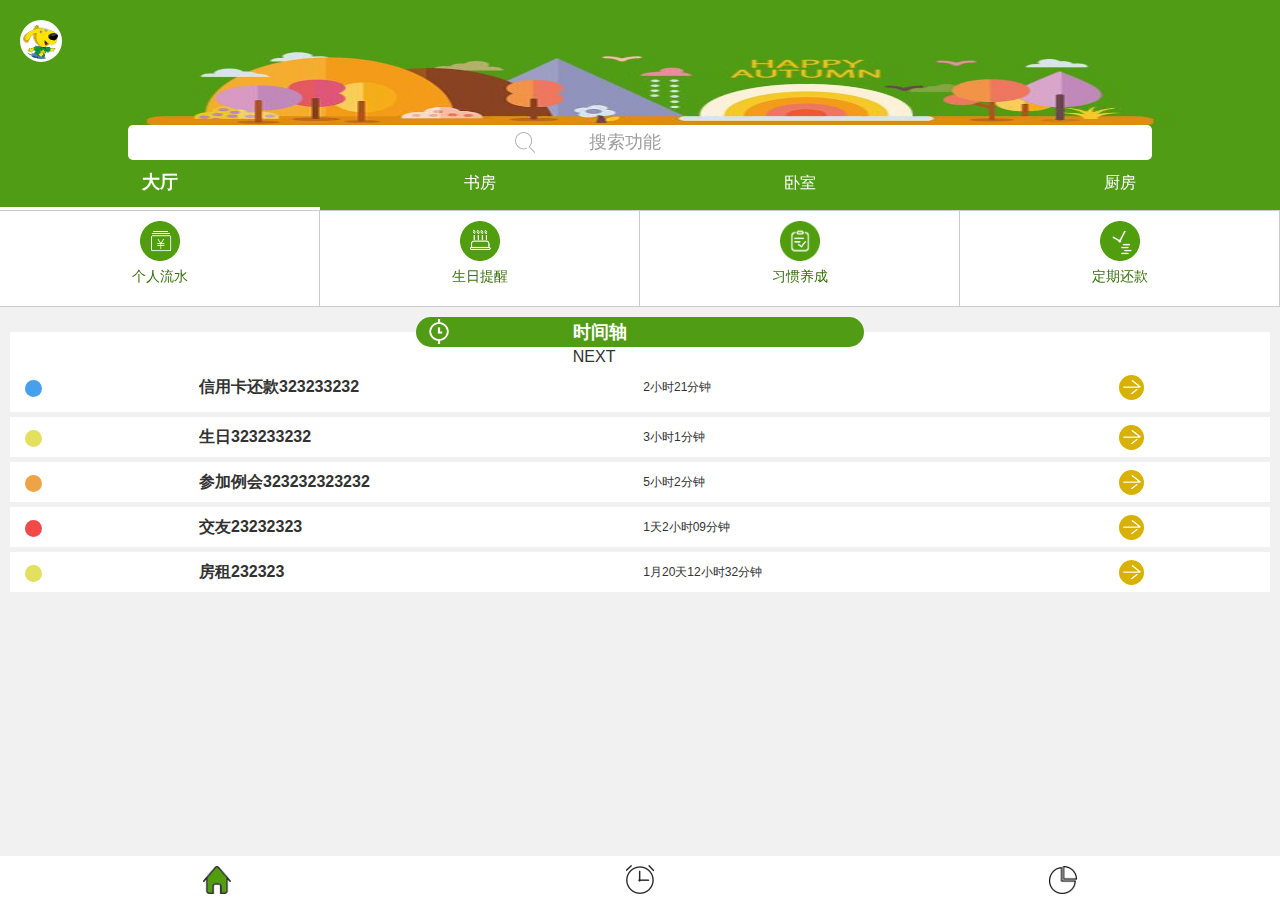
==== index.html @ eaf15e94 "时间：2017年3月15日18:37:42 内容：更多弹出选项；" ====
<!doctype html>
<html ng-app="app">
<head>
    <meta charset="UTF-8">
    <meta name="viewport"
          content="initial-scale=1,maximum-scale=1,user-scalable=no,width=device-width,height=device-height">
    <title>mobileProject</title>
</head>
<!--插件-->
<script src="library/jquery-1.9.1.min.js" charset="utf-8"></script>
<script src="library/ionic.bundle.js" charset="utf-8"></script>
<!--<script src="library/bar&2vCode.js" charset="utf-8"></script>-->
<!--<script src="library/angular/angular.js" charset="utf-8"></script>-->
<link rel="stylesheet" href="library/css/ionic.min.css"/>
<link rel="stylesheet" href="style/common.css">
<link rel="stylesheet" href="style/icon.css">
<link rel="stylesheet" href="style/home.css">
<!--依赖注入-->
<script src="app.js"></script>
<!--路由-->
<script src="configs/config.js" charset="utf-8"></script>
<!--控制器-->
<script src="controllers/indexHome.js" charset="utf-8"></script>
<script src="controllers/info.js" charset="utf-8"></script>
<script src="controllers/timerController.js" charset="utf-8"></script>
<script src="components/main/main.js" charset="utf-8"></script>
<script src="controllers/search.js" charset="utf-8"></script>
<script src="controllers/account/account.js" charset="utf-8"></script>
<script src="controllers/birthday.js" charset="utf-8"></script>
<script src="controllers/studyPlan.js" charset="utf-8"></script>
<script src="controllers/habit.js" charset="utf-8"></script>
<script src="controllers/woman.js" charset="utf-8"></script>
<script src="controllers/repayment.js" charset="utf-8"></script>
<script src="controllers/manage.js" charset="utf-8"></script>
<script src="controllers/doctor.js" charset="utf-8"></script>
<!--组件-->
<script src="components/directive.js" charset="utf-8"></script>
<!--服务-->
<script src="service/factory.js" charset="utf-8"></script>
<script src="service/demo.js" charset="utf-8"></script>
<script src="service/constant.js" charset="utf-8"></script>
<script src="service/ui.js" charset="utf-8"></script>
<!--样式-->
<body>
<app-main></app-main>
</body>
</html>
---- style/common.css ----
@charset "utf-8";
/* CSS Document */
/*初始化样式*/
html,body,div,span,applet,object,iframe,h1,h2,h3,h4,h5,h6,p,blockquote,pre,a,abbr,acronym,address,big,cite,code,del,dfn,em,font,img,ins,kbd,q,s,samp,small,strike,strong,sub,sup,tt,var,dl,dt,dd,ol,ul,li,fieldset,form,label,legend,table,caption,tbody,tfoot,thead,tr,th,td{  margin:0;padding:0}
body {font-size:12px;color:#323232;background-color:#fff;}
ul,li {list-style:none;}
img {border:0;}
a:link {color:#FFFFFF;text-decoration:none;}
a:visited {color:#FFFFFF;text-decoration:none;}
a:hover {text-decoration:none;}
h1,h2,h3,h4,h5,h6{font-weight:normal;font-size:14px;}
i,em {font-style:normal;}
.clearfix:after{content:".";display:block;height:0;font-size:0;clear:both;visibility:hidden;}
/*单一样式:      1.距离类    2.颜色类    3.字体相关   4.位置类   5.css3相关  6其他*/
/*********** 1.距离类 **************/
.w_5{width:5%;}
.w_10{width:10%;}
.w_15{width:15%;}
.w_20{width:20%;}
.w_25{width:25%;}
.w_28{width:28%;}
.w_30{width:30%;}
.w_33{width:33.3333%;}
.w_35{width:35%;}
.w_40{width:40%;}
.w_45{width:45%;}
.w_48{width:48%;}
.w_50{width:50%;}
.w_55{width:55%;}
.w_60{width:60%;}
.w_65{width:65%;}
.w_66{width:66%;}
.w_70{width:70%;}
.w_72{width:72%;}
.w_74{width:74%;}
.w_75{width:75%;}
.w_80{width:80%;}
.w_85{width:85%;}
.w_90{width:90%;}
.w_95{width:95%;}
.w_100{width:100%;}

.h15{height:15px;}
.h17{height:17px;}
.h20{height:20px;}
.h25{height:25px;}
.h30{height:30px;}
.h35{height:35px;}
.h40{height:40px;}
.h45{height:45px;}
.h50{height:50px;}
.h60{height:60px;}
.h70{height:70px;}

.w15{width:15px;}
.w17{width:17px;}
.w20{width:20px;}
.w25{width:25px;}
.w30{width:30px;}
.w35{width:35px;}
.w40{width:40px;}
.w45{width:45px;}
.w50{width:50px;}
.w60{width:60px;}
.w70{width:70px;}

.lh_25{line-height: 25px;}
.lh_30{line-height: 30px;}
.lh_35{line-height: 35px;}
.lh_40{line-height: 40px;}
.lh_45{line-height: 45px;}
.lh_45{line-height: 45px;}

.pd_5 {padding:5px;}
.pd_10{padding:10px;}
.pd_15{padding:15px;}
.pd_20{padding:20px;}
.pd_25{padding:25px;}
.pd_30{padding:30px;}

.pt_2 {padding-top:2px;}
.pt_5 {padding-top:5px;}
.pt_7{padding-top:7px;}
.pt_8{padding-top:8px;}
.pt_10{padding-top:10px;}
.pt_15{padding-top:15px;}
.pt_20{padding-top:20px;}
.pt_25{padding-top:25px;}
.pt_30{padding-top:30px;}
.pl_5 {padding-left:5px;}
.pl_10{padding-left:10px;}
.pl_15{padding-left:15px;}
.pl_20{padding-left:20px;}
.pl_25{padding-left:25px;}
.pl_30{padding-left:30px;}
.pb_5 {padding-bottom:5px;}
.pb_10{padding-bottom:10px;}
.pb_15{padding-bottom:15px;}
.pb_20{padding-bottom:20px;}
.pb_25{padding-bottom:25px;}
.pb_30{padding-bottom:30px;}
.pr_5 {padding-right:5px;}
.pr_10{padding-right:10px;}
.pr_15{padding-right:15px;}
.pr_20{padding-right:20px;}
.pr_25{padding-right:25px;}
.pr_30{padding-right:30px;}

.mg_5 {margin:5px;}
.mg_10{margin:10px;}
.mg_15{margin:15px;}
.mg_20{margin:20px;}
.mg_25{margin:25px;}
.mg_30{margin:30px;}

.mt_5 {margin-top:5px;}
.mt_10{margin-top:10px;}
.mt_15{margin-top:15px;}
.mt_20{margin-top:20px;}
.mt_25{margin-top:25px;}
.mt_30{margin-top:30px;}
.ml_5 {margin-left:5px;}
.ml_10{margin-left:10px;}
.ml_15{margin-left:15px;}
.ml_20{margin-left:20px;}
.ml_25{margin-left:25px;}
.ml_30{margin-left:30px;}
.ml_50{margin-left:50px;}
.ml_60{margin-left:60px;}

.mb_5 {margin-bottom:5px;}
.mb_10{margin-bottom:10px;}
.mb_15{margin-bottom:15px;}
.mb_20{margin-bottom:20px;}
.mb_25{margin-bottom:25px;}
.mb_30{margin-bottom:30px;}
.mr_5 {margin-right:5px;}
.mr_10{margin-right:10px;}
.mr_15{margin-right:15px;}
.mr_20{margin-right:20px;}
.mr_25{margin-right:25px;}
.mr_30{margin-right:30px;}

/*********** 2.颜色类  **************/
/*文字颜色*/
.cl_w{color:#fff}/*白色*/
.cl_r{color:#f44949}/*红色*/
.cl_o{color:#eca447}/*橙色*/
.cl_y{color:#e2e05e}/*黄色*/
.cl_b{color:#47a0ec}/*蓝色*/
.cl_g1{color:#519c15}/*浅绿色*/
.cl_g2{color:#38710b}/*深绿色*/
/*文字颜色(灰色)*/
.cl_G1{color:#5d5d5d}/*深灰*/
.cl_G2{color:#9f9f9f}/*浅灰*/

/*背景颜色*/
.bc_w{background-color:#fff}/*白色*/
.bc_r{background-color:#f44949}/*红色*/
.bc_o{background-color:#eca447}/*橙色*/
.bc_y1{background-color:#e2e05e}/*黄色*/
.bc_y2{background-color:#d8b102}/*土黄色*/
.bc_b{background-color:#47a0ec}/*蓝色*/
.bc_g1{background-color:#519c15}/*浅绿色*/
.bc_g2{background-color:#38710b}/*深绿色*/
.bc_G{background-color:#f1f1f1}/*浅灰*/

/*描边颜色*/
.bd_g{border:1px solid #519c15;}/*浅绿色*/
.bb_g{border-bottom:1px solid #38710b;}/*深绿色*/
.bb_G{border-bottom:1px solid #cccccc;}/*灰色*/
.br_G{border-right:1px solid #cccccc;}/*灰色*/
.bb-bt_G{border-bottom:1px solid #cccccc;border-top:1px solid #cccccc;}/*灰色*/
.bt_G{border-top:1px solid #cccccc;}/*灰色*/
.bd_n{border:none;}

/*字体大小*/
.f_0{font-size: 0}
.f_8{font-size: 8px}
.f_12{font-size: 12px}
.f_14{font-size: 14px}
.f_16{font-size: 16px}
.f_18{font-size: 18px}
.f_20{font-size: 20px}
.f_24{font-size: 24px}
.f_28{font-size: 28px}
.f_30{font-size: 30px}
.f_32{font-size: 32px}
.f_36{font-size: 36px}
.f_40{font-size: 40px}
.f_42{font-size: 42px}
.f_50{font-size: 50px}
/*加粗*/
.fw_b {font-weight: bold;}
/*文字位置*/
.ta_c{text-align: center;}
.ta_l{text-align: left;}
.ta_r{text-align: right;}
/*加粗*/
.fw_b{font-weight:bold;}
/*css3*/
.ts_03{transition: 0.3s all;}
.ts_05{transition: 0.5s all;}
.ts_1{transition: 1s all;}
.br_50{border-radius: 50%;}
.br_5{border-radius: 5px;}
.br_10{border-radius: 10px;}
.br_15{border-radius: 15px;}
/*位置*/
.p_r{position: relative;top:0;left:0}
.p_a{position: absolute;top:0;left:0}
.p_f{position: fixed;top:0;left:0}
.mg_0a{ margin:0 auto;}/*块元素居中*/
.ta_c{text-align: center}/*内容文字居中*/
.ta_l{text-align: left}/*内容文字居左*/
.ta_r{text-align: right}/*内容文字居右*/
.f_l{float: left}/*左浮动*/
.f_r{float: right}/*右浮动*/

.t_a{top:auto}
.t_1{top:1px}
.t_2{top:2px}
.t_3{top:3px}
.t_4{top:4px}
.t_5{top:5px}
.t_7{top:7px}
.t_10{top:10px}

.l_a{left: auto}
.l_1{left:1px}
.l_2{left:2px}
.l_3{left:3px}
.l_4{left:4px}
.l_5{left:5px}
.l_7{left:7px}
.l_10{left:10px}

.r_0{right:0px}
.r_15{right:15px}
/*其他*/
.d_b{display: block;}
.d_i{display: inline;}
.d_ib{display: inline-block}
.d_n{display: none}
.of_h{overflow:hidden}/*剪切超过部分*/
.ws_n{white-space: nowrap}/*强制居中*/
.z_1{z-index: 1}
.z_2{z-index: 2}
.z_3{z-index: 3}
.z_4{z-index: 4}


/*组合样式*/
.nav-header .bar{border-bottom:1px solid #38710b;color:#38710b;}
/*弹出框*/
.bgPop{ position:absolute; top: 0; left: 0;bottom:0;right:0; background-color: rgba(255,255,255,0.4); height:100%;width:100%;z-index: 1;}
/*功能样式*/
.button.button-positive{background-color:#519c15;border:none}
.popup-container .popup{border-radius: 10px;}
.button.button-positive.active{background-color: #63bd1a;}
---- style/icon.css ----
.ic{
    display: inline-block;
    margin: 0 auto;
    background-repeat: no-repeat;
    background-position: center center;
}
/*功能图标*/
.ic40{
    display: block;
    height: 40px;
    width: 40px;
    background-size: 100%
}
.ic_account{
    background-image: url("../img/png/account.png");
}
.ic_birthday{
     background-image: url("../img/png/birthday.png");
 }
.ic_doctor{
    background-image: url("../img/png/doctor.png");
}
.ic_habit{
    background-image: url("../img/png/habit.png");
}
.ic_studyPlan{
    background-image: url("../img/png/studyPlan.png");
}
.ic_woman{
    background-image: url("../img/png/woman.png");
}
.ic_manage{
    background-image: url("../img/png/manage.png");
}
.ic_repayment{
    background-image: url("../img/png/repayment.png");
}
/*内容图标*/
.ic25{
    height: 25px;
    width: 25px;
    background-size: 80%
}
.ic_search{
    background-image: url("../img/png/search.png");
}
.ic_timer{
    background-image: url("../img/png/timer.png");
}
/*文字图标*/
.ic35{
    height: 35px;
    width: 70px;
    background-color: red;
}
/*底部图标*/
.b_ic {
    display: inline-block;
    margin: 0 auto;
    background-repeat: no-repeat;
    background-position: center center;
    height: 35px;
    width: 35px;
    background-size: 80%
}
.ic_home1 {
    background-image: url("../img/png/home1.png");
}

.ic_home1 {
    background-image: url("../img/png/home1.png");
}

.ic_home2 {
    background-image: url("../img/png/home2.png");
}

.ic_info1 {
    background-image: url("../img/png/info1.png");
}

.ic_info2 {
    background-image: url("../img/png/info2.png");
}

.ic_time1 {
    background-image: url("../img/png/time1.png");
}

.ic_time2 {
    background-image: url("../img/png/time2.png");
}
/*返回图标*/
.butLeft {
    border-radius: 50%;
    background-color: #519c15;
    width: 25px;
    height: 25px;
    position: absolute;
    left: 15px;
    top: 10px;
    z-index: 10;
}

.butLeft:after {
    content: "";
    width: 25px;
    height: 25px;
    background: url("../img/png/back.png") no-repeat center center;
    position: absolute;
    left: 0;
    top: 0;
    background-size: 70%;
}
/*取消图标*/
.but{
    display: inline-block;
    position: relative;
    border-radius: 50%;
    background-color: #d8b102;
    width: 25px;
    height: 25px;
}
.but_Cancel:after {
    content: "";
    width: 25px;
    height: 25px;
    background: url("../img/png/cancel.png") no-repeat center center;
    position: absolute;
    left: 0;
    top: 0;
    background-size: 70%;
}
.but_Right:after{
    content: "";
    width: 25px;
    height: 25px;
    background: url("../img/png/right.png") no-repeat center center;
    position: absolute;
    left: 0;
    top: 0;
    background-size: 70%;
}
.but_more:after{
    content: "";
    width: 25px;
    height: 25px;
    background: url("../img/png/more.png") no-repeat center center;
    position: absolute;
    left: 0;
    top: 0;
    background-size: 80%;
}
---- style/home.css ----
.banner {height: 215px;background: url('../img/jpg/banner1.jpg') no-repeat top left;background-size: 100% 100%;bottom: 0;right:0;  }
.avatar {top: 20px;  left: 20px;  width: 42px;  height: 42px;  border: 3px solid #fff;  overflow: hidden;  background: #fff;  }
.avatar img{padding-top:2px ;  width: 35px;  }
.search{margin-top:125px; }/*搜索*/
.controllerBox div p{width: 25%;float: left;height: 45px;line-height:45px;transition: 0.3s all;}/*房间切换*/
.controllerBox span{height: 3px;position: absolute;bottom: -5px;left:0;}
.cont{top: 307px;}

.home1 li:nth-child(1){height:80px;}
.home1 li:nth-child(1) span{margin-top: 35px;}
.home1 li span:nth-child(2){text-overflow: ellipsis;margin-left: 15%}
.home1 li span:nth-child(3){text-overflow: ellipsis;}
.home1 li span:nth-child(4){width: 12%}
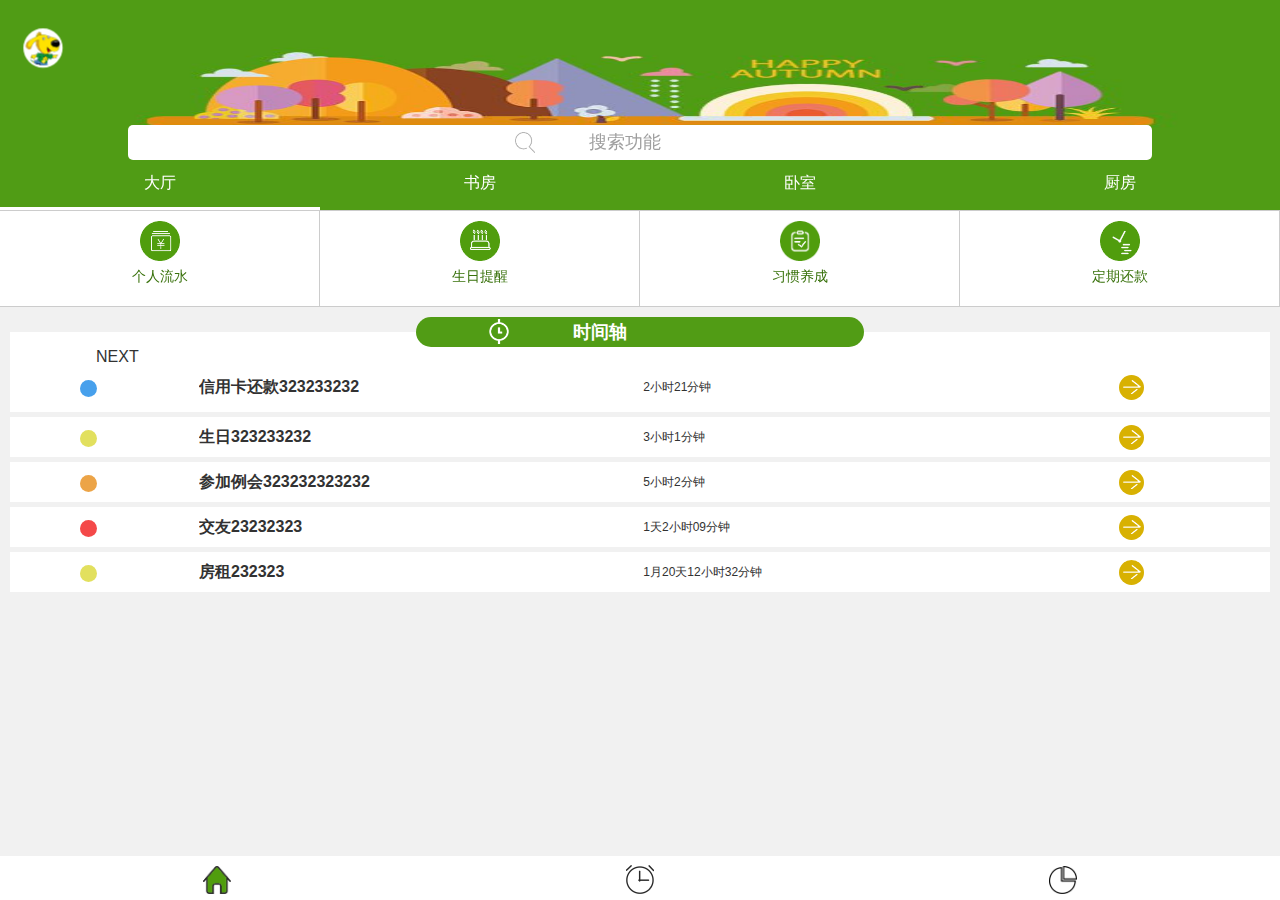
==== commit 9a92051a: "时间：2017年3月15日18:37:42 内容：更多弹出选项；" ====
--- a/index.html
+++ b/index.html
@@ -8,9 +8,8 @@
 </head>
 <!--插件-->
 <script src="library/jquery-1.9.1.min.js" charset="utf-8"></script>
-<script src="library/ionic.bundle.js" charset="utf-8"></script>
+<script src="library/ionic.bundle.min.js" charset="utf-8"></script>
 <!--<script src="library/bar&2vCode.js" charset="utf-8"></script>-->
-<!--<script src="library/angular/angular.js" charset="utf-8"></script>-->
 <link rel="stylesheet" href="library/css/ionic.min.css"/>
 <link rel="stylesheet" href="style/common.css">
 <link rel="stylesheet" href="style/icon.css">
--- a/style/common.css
+++ b/style/common.css
@@ -39,10 +39,11 @@
 .w_90{width:90%;}
 .w_95{width:95%;}
 .w_100{width:100%;}
-
-.h15{height:15px;}
+.h_100{height:100%;}
+
+.h15{height:15px !important;}
 .h17{height:17px;}
-.h20{height:20px;}
+.h20{height:20px !important;}
 .h25{height:25px;}
 .h30{height:30px;}
 .h35{height:35px;}
@@ -52,7 +53,8 @@
 .h60{height:60px;}
 .h70{height:70px;}
 
-.w15{width:15px;}
+.w10{width:10px !important;}
+.w15{width:15px !important;}
 .w17{width:17px;}
 .w20{width:20px;}
 .w25{width:25px;}
@@ -63,6 +65,8 @@
 .w50{width:50px;}
 .w60{width:60px;}
 .w70{width:70px;}
+.w180{width:180px;}
+.w200{width:200px;}
 
 .lh_25{line-height: 25px;}
 .lh_30{line-height: 30px;}
@@ -172,6 +176,7 @@
 .br_G{border-right:1px solid #cccccc;}/*灰色*/
 .bb-bt_G{border-bottom:1px solid #cccccc;border-top:1px solid #cccccc;}/*灰色*/
 .bt_G{border-top:1px solid #cccccc;}/*灰色*/
+.bt_w{border-top:1px solid #fff;}
 .bd_n{border:none;}
 
 /*字体大小*/
@@ -202,6 +207,8 @@
 .ts_03{transition: 0.3s all;}
 .ts_05{transition: 0.5s all;}
 .ts_1{transition: 1s all;}
+.tf_08{transform: scale(0.8,0.8);}
+.tf_07{transform: scale(0.7,0.7);}
 .br_50{border-radius: 50%;}
 .br_5{border-radius: 5px;}
 .br_10{border-radius: 10px;}
@@ -225,6 +232,11 @@
 .t_5{top:5px}
 .t_7{top:7px}
 .t_10{top:10px}
+.t_85{top:85px}
+.t_90{top:90px}
+.t_100{top:100px}
+.t_150{top:150px}
+.t_450{top:450px}
 
 .l_a{left: auto}
 .l_1{left:1px}
@@ -234,6 +246,16 @@
 .l_5{left:5px}
 .l_7{left:7px}
 .l_10{left:10px}
+.l_20{left:20px}
+.l_30{left:30px}
+.l_40{left:40px}
+.l_50{left:50px}
+.l_80{left:80px}
+.l_90{left:90px}
+.l_100{left:100px}
+
+.b_40{bottom: 40px}
+.b_70{bottom: 70px}
 
 .r_0{right:0px}
 .r_15{right:15px}
--- a/style/icon.css
+++ b/style/icon.css
@@ -1,15 +1,53 @@
 .ic{
-    display: inline-block;
+    display: block;
     margin: 0 auto;
     background-repeat: no-repeat;
     background-position: center center;
 }
-/*功能图标*/
+/*40号图标*/
 .ic40{
-    display: block;
     height: 40px;
     width: 40px;
     background-size: 100%
+}
+/*35号图标*/
+.ic35{
+    height: 35px;
+    width: 35px;
+    background-size: 80%
+}
+/*35号图标*/
+.ic30{
+    height: 30px;
+    width: 30px;
+    background-size: 80%
+}
+/*25图标*/
+.ic25{
+    height: 25px;
+    width: 25px;
+    background-size: 80%
+}
+.ic_home1 {
+    background-image: url("../img/png/home1.png");
+}
+.ic_home1 {
+    background-image: url("../img/png/home1.png");
+}
+.ic_home2 {
+    background-image: url("../img/png/home2.png");
+}
+.ic_info1 {
+    background-image: url("../img/png/info1.png");
+}
+.ic_info2 {
+    background-image: url("../img/png/info2.png");
+}
+.ic_time1 {
+    background-image: url("../img/png/time1.png");
+}
+.ic_time2 {
+    background-image: url("../img/png/time2.png");
 }
 .ic_account{
     background-image: url("../img/png/account.png");
@@ -35,60 +73,23 @@
 .ic_repayment{
     background-image: url("../img/png/repayment.png");
 }
-/*内容图标*/
-.ic25{
-    height: 25px;
-    width: 25px;
-    background-size: 80%
-}
 .ic_search{
     background-image: url("../img/png/search.png");
 }
 .ic_timer{
     background-image: url("../img/png/timer.png");
 }
-/*文字图标*/
-.ic35{
-    height: 35px;
-    width: 70px;
-    background-color: red;
+.ic_close{
+    background-image: url("../img/png/close.png");
 }
-/*底部图标*/
-.b_ic {
-    display: inline-block;
-    margin: 0 auto;
-    background-repeat: no-repeat;
-    background-position: center center;
-    height: 35px;
-    width: 35px;
-    background-size: 80%
+.ic_more{
+    background-image: url("../img/png/more.png");
 }
-.ic_home1 {
-    background-image: url("../img/png/home1.png");
+.ic_into{
+    background-image: url("../img/png/into.png");
 }
-
-.ic_home1 {
-    background-image: url("../img/png/home1.png");
-}
-
-.ic_home2 {
-    background-image: url("../img/png/home2.png");
-}
-
-.ic_info1 {
-    background-image: url("../img/png/info1.png");
-}
-
-.ic_info2 {
-    background-image: url("../img/png/info2.png");
-}
-
-.ic_time1 {
-    background-image: url("../img/png/time1.png");
-}
-
-.ic_time2 {
-    background-image: url("../img/png/time2.png");
+.ic_test{
+    background-image: url("../img/png/test.png");
 }
 /*返回图标*/
 .butLeft {
@@ -101,7 +102,6 @@
     top: 10px;
     z-index: 10;
 }
-
 .butLeft:after {
     content: "";
     width: 25px;
@@ -140,14 +140,4 @@
     left: 0;
     top: 0;
     background-size: 70%;
-}
-.but_more:after{
-    content: "";
-    width: 25px;
-    height: 25px;
-    background: url("../img/png/more.png") no-repeat center center;
-    position: absolute;
-    left: 0;
-    top: 0;
-    background-size: 80%;
-}
+}--- a/style/home.css
+++ b/style/home.css
@@ -1,6 +1,6 @@
 .banner {height: 215px;background: url('../img/jpg/banner1.jpg') no-repeat top left;background-size: 100% 100%;bottom: 0;right:0;  }
-.avatar {top: 20px;  left: 20px;  width: 42px;  height: 42px;  border: 3px solid #fff;  overflow: hidden;  background: #fff;  }
-.avatar img{padding-top:2px ;  width: 35px;  }
+.avatar {top: 20px;  left: 15px;  width: 56px;  transform: scale(0.7,0.7);height: 56px;  border: 3px solid #fff;  overflow: hidden;  background: #fff;  }
+.avatar img{padding-top:2px ;  width: 50px; }
 .search{margin-top:125px; }/*搜索*/
 .controllerBox div p{width: 25%;float: left;height: 45px;line-height:45px;transition: 0.3s all;}/*房间切换*/
 .controllerBox span{height: 3px;position: absolute;bottom: -5px;left:0;}
@@ -10,4 +10,11 @@
 .home1 li:nth-child(1) span{margin-top: 35px;}
 .home1 li span:nth-child(2){text-overflow: ellipsis;margin-left: 15%}
 .home1 li span:nth-child(3){text-overflow: ellipsis;}
-.home1 li span:nth-child(4){width: 12%}+.home1 li span:nth-child(4){width: 12%}
+.leftActionLi:last-child{border-bottom: 1px solid #fff;}
+.bg{
+    background: -webkit-linear-gradient( #5dadde,#add990); /* Safari 5.1 - 6.0 */
+    background: -o-linear-gradient(#5dadde,#add990); /* Opera 11.1 - 12.0 */
+    background: -moz-linear-gradient( #5dadde,#add990); /* Firefox 3.6 - 15 */
+    background: linear-gradient( #5dadde,#add990); /* 标准的语法 */
+}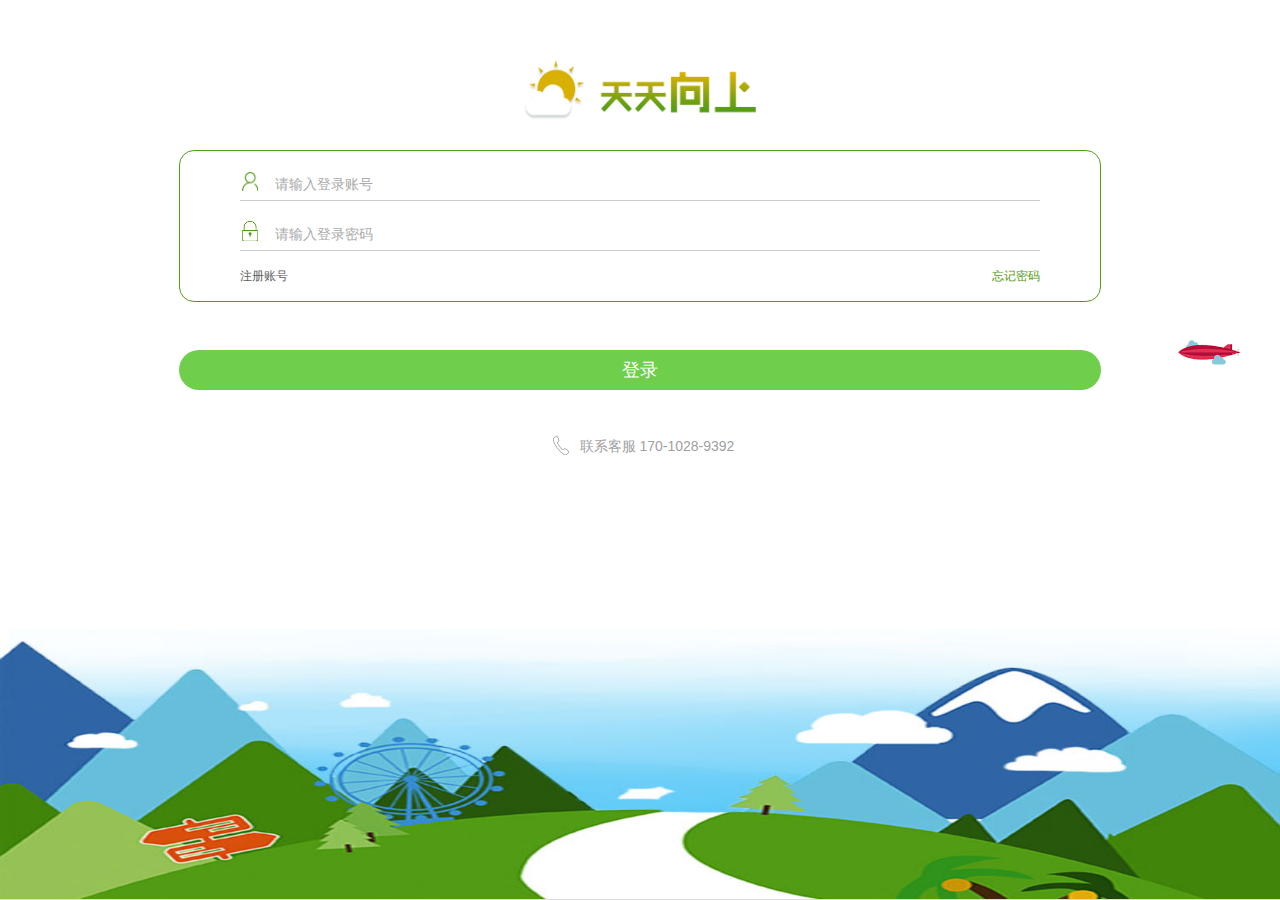
==== commit a7fec24f: "2017年4月21日16:39:06" ====
--- a/index.html
+++ b/index.html
@@ -4,42 +4,13 @@
     <meta charset="UTF-8">
     <meta name="viewport"
           content="initial-scale=1,maximum-scale=1,user-scalable=no,width=device-width,height=device-height">
-    <title>mobileProject</title>
+    <title>天天向上</title>
 </head>
-<!--插件-->
-<script src="library/jquery-1.9.1.min.js" charset="utf-8"></script>
-<script src="library/ionic.bundle.min.js" charset="utf-8"></script>
-<!--<script src="library/bar&2vCode.js" charset="utf-8"></script>-->
-<link rel="stylesheet" href="library/css/ionic.min.css"/>
-<link rel="stylesheet" href="style/common.css">
-<link rel="stylesheet" href="style/icon.css">
-<link rel="stylesheet" href="style/home.css">
-<!--依赖注入-->
-<script src="app.js"></script>
-<!--路由-->
-<script src="configs/config.js" charset="utf-8"></script>
-<!--控制器-->
-<script src="controllers/indexHome.js" charset="utf-8"></script>
-<script src="controllers/info.js" charset="utf-8"></script>
-<script src="controllers/timerController.js" charset="utf-8"></script>
-<script src="components/main/main.js" charset="utf-8"></script>
-<script src="controllers/search.js" charset="utf-8"></script>
-<script src="controllers/account/account.js" charset="utf-8"></script>
-<script src="controllers/birthday.js" charset="utf-8"></script>
-<script src="controllers/studyPlan.js" charset="utf-8"></script>
-<script src="controllers/habit.js" charset="utf-8"></script>
-<script src="controllers/woman.js" charset="utf-8"></script>
-<script src="controllers/repayment.js" charset="utf-8"></script>
-<script src="controllers/manage.js" charset="utf-8"></script>
-<script src="controllers/doctor.js" charset="utf-8"></script>
-<!--组件-->
-<script src="components/directive.js" charset="utf-8"></script>
-<!--服务-->
-<script src="service/factory.js" charset="utf-8"></script>
-<script src="service/demo.js" charset="utf-8"></script>
-<script src="service/constant.js" charset="utf-8"></script>
-<script src="service/ui.js" charset="utf-8"></script>
-<!--样式-->
+<script src="scripts/library.js"></script>
+
+<link rel="stylesheet" href="css/all.css">
+<script src="scripts/all.js"></script>
+<script src="scripts/html.js"></script>
 <body>
 <app-main></app-main>
 </body>
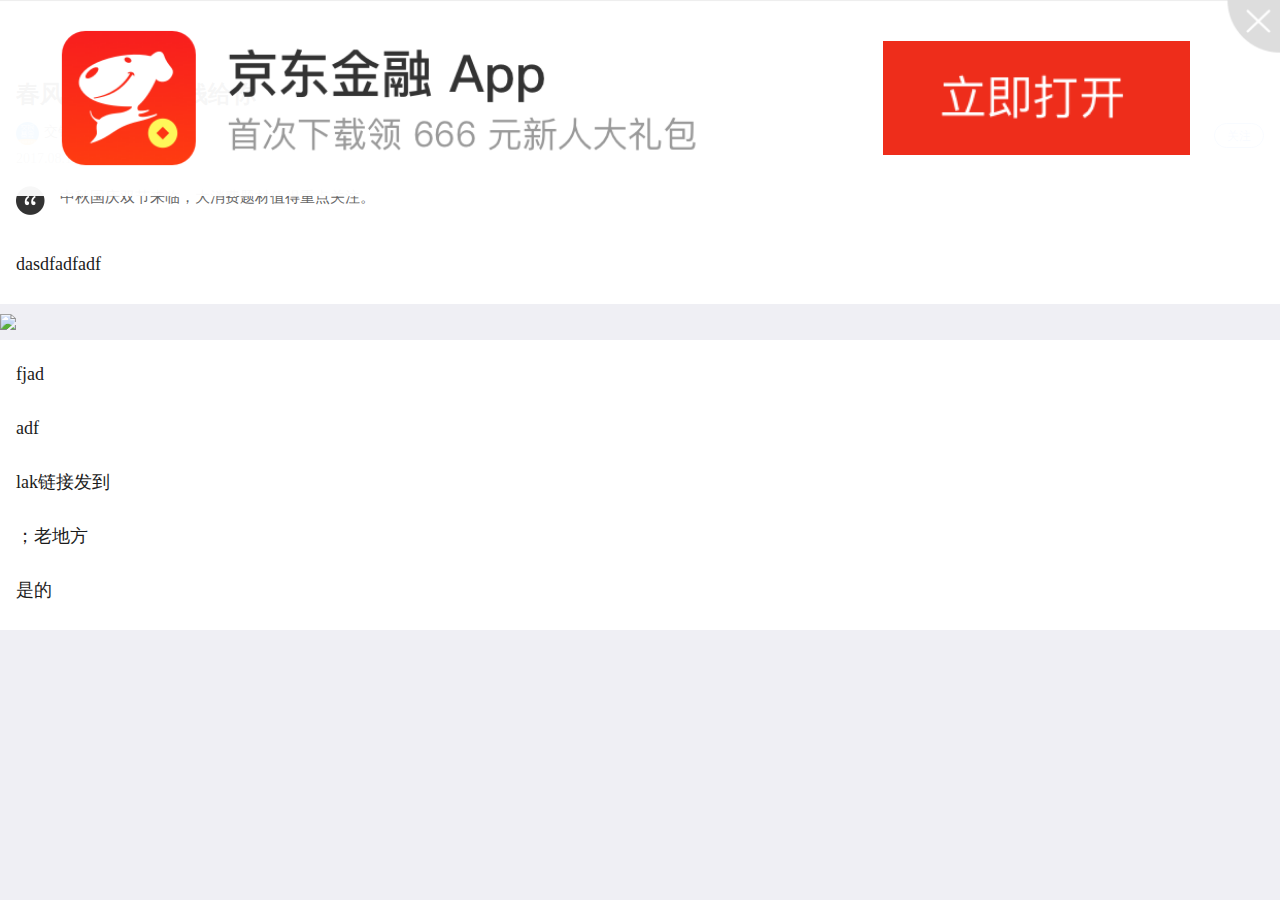
==== commit 9137dab8: "2017年08月29日13:34:24" ====
--- a/index.html
+++ b/index.html
@@ -1,17 +1,59 @@
-<!doctype html>
-<html ng-app="app">
+<!DOCTYPE html>
+<html lang="en">
 <head>
     <meta charset="UTF-8">
-    <meta name="viewport"
-          content="initial-scale=1,maximum-scale=1,user-scalable=no,width=device-width,height=device-height">
-    <title>天天向上</title>
+    <title>十里春风不如赚钱给你</title>
+
+    <meta name="viewport" content="width=device-width, initial-scale=1.0, maximum-scale=1.0, user-scalable=no">
+    <meta name="format-detection" content="telephone=no, email=no, adress=no">
+    <link rel="shortcut icon" href="image/jyLogin.jpg" type="image/x-icon" />
+    <link rel="stylesheet" href="jysld.css"/>
 </head>
-<script src="scripts/library.js"></script>
+<body style="padding-top: 2.8rem;">
+<div class="banner">
+    <img src="image/595a127dN349e8326.png"  alt="">
+    <a href="javascript:void(0)" target="_blank" style="">
+        <img class="btndown" src="image/Group.png"  alt="" >
+    </a>
+    <div  id="closebanner"></div>
+</div>
+<div class="tpWarp">
 
-<link rel="stylesheet" href="css/all.css">
-<script src="scripts/all.js"></script>
-<script src="scripts/html.js"></script>
-<body>
-<app-main></app-main>
+    <!--头部标题区 start-->
+    <div class="tp-header">
+        <div class="tp2-new">
+            <h1 id="header-title">春风十里不如赚钱给你</h1>
+            <div class="j_main">
+                <div class="main">
+                    <div class="head"><img class="head_img" src="image/jyLogin.jpg" alt=""></div>
+                    <div class="name" id="fundName">交银基金</div>
+                </div>
+                <div class="guanzhu">
+                    <div class="subscription nosub">关注</div>
+                </div>
+            </div>
+            <p class="time" id="publication-time">2017.08.14</p>
+            <p class="ftitle">
+                <span class="markIcon"></span><span id="abstract">中秋国庆双节来临，大消费题材值得重点关注。</span>
+            </p>
+        </div>
+    </div>
+    <!-- 头部标题区 end -->
+<div id="tp-body">
+
+<div class="tp1 cl"><div class="tp-group cl"><div class="tp-edit cl"><p>dasdfadfadf</p></div></div></div><div class="tp2 cl"><div class="tp-img"><p><img src="http://s1.dwstatic.com/group1/M00/B1/73/4a35b7f94124f397d43c0668c073dd79.jpg"></p></div></div><div class="tp1 cl"><div class="tp-group cl"><div class="tp-edit cl"><p>fjad</p></div></div><div class="tp-group cl"><div class="tp-edit cl"><p>adf</p></div></div><div class="tp-group cl"><div class="tp-edit cl"><p>lak链接发到</p></div></div><div class="tp-group cl"><div class="tp-edit cl"><p>；老地方</p></div></div><div class="tp-group cl"><div class="tp-edit cl"><p>是的</p></div></div></div>
+
+
+
+</div>
+
+</div>
+<script src="js/jquery.js"></script>
+<script>
+    $('#closebanner').click(function() {
+        $('.banner').css('display', 'none');
+        $('body').css('padding-top', '0');
+    });
+</script>
 </body>
 </html>--- a/jysld.css
+++ b/jysld.css
@@ -0,0 +1,355 @@
+/*css reset start*/
+html, body, button, div, span, object, iframe, h1, h2, h3, h4, h5, h6, p, blockquote, pre, a, abbr, acronym, address, big, cite, code, del, dfn, em, i, img, ins, kbd, q, s, samp, small, strike, strong, sub, sup, tt, var, b, u, i, fieldset, form, input, label, legend, table, caption, tbody, tfoot, thead, tr, th, td, article, aside, canvas, details, figure, figcaption, footer, header, hgroup, menu, nav, output, section, summary, time, mark, audio, video {
+    padding: 0;
+    margin: 0;
+    list-style: none;
+    border: 0;
+    -webkit-tap-highlight-color: rgba(0,0,0,0);
+}
+
+html {
+    font-family: PingFangSC-Light;
+    font-size: 20px;
+    color: #000;
+    max-width: 100%;
+    margin: 0 auto;
+    background-color: #efeff4;
+}
+
+a, a:visited {
+    text-decoration: none;
+}
+
+a:hover {
+    text-decoration: none;
+}
+
+img {
+    display: block;
+}
+
+input, select, textarea, button {
+    outline: none;
+    -webkit-appearance: none;
+    -moz-appearance: none;
+    -ms-appearance: none;
+    -webkit-appearance: none;
+    appearance: none;
+}
+
+.rel {
+    position: relative;
+}
+
+.abs {
+    position: absolute;
+}
+
+.dn {
+    display: none;
+}
+
+.cl {
+    clear: both;
+}
+
+.cl:after {
+    content: '';
+    height: 0;
+    display: block;
+    clear: both;
+    visibility: hidden;
+}
+
+.banner{
+    position: fixed;
+    width:100%;
+    left: 0;
+    top: 0;
+    z-index: 1000;
+}
+
+.banner img{
+    width:100%
+}
+
+.banner a{
+    position: absolute;
+    background-repeat: no-repeat;
+    width: 24%;
+    height: 100%;
+    top:0;
+    right: 7%;
+    display: -webkit-box;
+    display:box;
+    -webkit-box-orient: horizontal;
+    -webkit-box-pack: center;
+    -webkit-box-align: center;
+}
+
+.btndown{
+    display:block;
+}
+
+#closebanner{
+    width: 10%;
+    height:100%;
+    top: 0rem;
+    right: 0%;
+    position: absolute;
+    background-repeat: no-repeat;
+}
+
+#closebanner>img{
+    width:1rem;
+    height:1rem;
+    position:absolute;
+    top:0;
+    right:0;
+}
+
+.tp {
+    position: relative;
+    margin-bottom: 1.25rem;
+}
+
+.tp1 {
+    position: relative;
+    margin-bottom: 0.5rem;
+    background: #ffffff;
+    padding: 1rem 0;
+}
+.tp2 .tp-img:last-child {
+    margin-bottom: 0;
+}
+
+.tp2, .tp3 {
+    position: relative;
+    margin: 0.5rem 0;
+    background: #efeff4;
+    overflow: hidden;
+}
+
+.tp3> div:first-child {
+    margin-top: 0;
+}
+
+.tp3> div:last-child {
+    margin-bottom: 0;
+}
+
+
+/*��*/
+
+.tp-group {
+    /*padding:0.5rem 0;*/
+}
+
+.tp1 .tp-group:last-child {
+    margin-bottom: -1rem;
+}
+
+/*ͷ��ģ��*/
+
+.tp2-new {
+    width: 100%;
+    padding: 1.125rem 0.8rem 0.75rem 0.8rem;
+    box-sizing: border-box;
+    background-color: #fff;
+    position: relative;
+}
+
+.tp2-new h1 {
+    width: 100%;
+    font-size: 1.2rem;
+    color: #1D1D1D;
+    line-height: 1.5rem;
+    overflow: hidden;
+    margin-bottom: 0.5rem;
+    overflow: hidden;
+    text-overflow: ellipsis;
+    display: -webkit-box;
+    -webkit-line-clamp: 3;
+    -webkit-box-orient: vertical;
+    font-family: PingFangSC-Light;
+}
+
+.tp2-new .time {
+    font-size: 0.7rem;
+    line-height: 0.85rem;
+    color: #999;
+    display: inline-block;
+}
+
+.readPv {
+    display: inline-block;
+    font-size: 0.7rem;
+    line-height: 0.65rem;
+    color: #999;
+    border-left: 1px solid #d8d8d8;
+}
+
+.tp2-new .ftitle {
+    font-size: 0.75rem;
+    line-height: 1.2rem;
+    color: #666666;
+    margin-top: 0.85rem;
+    padding-left: 2.2rem;
+    min-height: 1.5rem;
+    max-height: 3.6rem;
+    overflow: hidden;
+    display: -webkit-box;
+    -webkit-line-clamp: 3;
+    text-overflow: ellipsis;
+    position: relative;
+    text-align: justify;
+    font-family: PingFangSC-Light;
+}
+
+@media screen and (min-width: 375px) {
+    .tp2-new .ftitle {
+        -webkit-line-clamp: 2;
+        max-height: 2.2rem;
+    }
+}
+
+.tp2-new .markIcon {
+    width: 1.45rem;
+    height: 1.45rem;
+    background: url("image/markIcon.png") 0 0 no-repeat;
+    background-size: cover;
+    display: inline-block;
+    position: absolute;
+    top: 0.05rem;
+    left: 0;
+}
+
+
+/***ͷ��ģ�� end****/
+
+
+/***ͼ�ı༭****/
+
+.tp-edit {
+    width: 100%;
+    box-sizing: border-box;
+    background: #fff;
+    font-size: 0.8rem !important;
+    color: #333 !important;
+    text-overflow: ellipsis;
+    overflow: hidden;
+    margin-bottom: 1.25rem;
+    line-height: 1.3rem;
+    font-weight: normal;
+}
+
+.tp-edit h3, .tp-edit h2, .tp-edit h4, .tp-edit h5 {
+    padding: 0 0.8rem;
+    font-size: 0.95rem;
+    line-height: 1.5rem;
+    margin: 1.25rem 0;
+    color: #333333;
+    font-weight: bold;
+    text-align: inherit;
+    border: none;
+}
+
+.tp-edit h3:first-child {
+    margin-top: 0;
+}
+
+.tp-edit p {
+    padding: 0 0.8rem;
+    font-size: 0.9rem;
+    line-height: 1.45rem;
+    color: #1B1B1B;
+    margin-bottom: 1.25rem;
+    text-align: justify;
+    white-space: normal;
+    word-wrap: break-word;
+    font-family: PingFangSC-Light;
+}
+
+.tp-edit p:last-child {
+    margin-bottom: 0;
+}
+
+.tp-edit p:first-child {
+    margin-top: 0 !important;
+}
+
+.tp-edit p a {
+    text-decoration: underline;
+    color: #1B1B1B;
+    -webkit-tap-highlight-color: rgba(255, 255, 255, 0);
+}
+
+.tp-edit img {
+    width: 100%;
+    height: auto;
+}
+
+.tp-img {
+    width: 100%;
+}
+
+.tp-img img {
+    width: 100%;
+    -webkit-tap-highlight-color: rgba(255, 255, 255, 0);
+}
+
+.tp-group {
+    overflow: hidden;
+}
+
+/***/
+.tpWarp {
+    position: relative;
+}
+
+.main {
+    display: inline-block;
+    vertical-align: middle;
+    -webkit-user-select: none;
+    user-select: none;
+}
+
+.head {
+    display: inline-block;
+    vertical-align: middle;
+}
+
+.head_img {
+    display: inline-block;
+    width: 1.15rem;
+    height: 1.15rem;
+    border-radius: 50%;
+    vertical-align: middle;
+}
+
+.name {
+    font-size: 0.7rem;
+    color: #666666;
+    display: inline-block;
+    vertical-align: middle;
+}
+
+.guanzhu {
+    margin-top: 0.2rem;
+    float: right;
+    display: inline-block;
+}
+
+.subscription {
+    font-size: 0.6rem;
+    color: #508cee;
+    height: 1.25rem;
+    line-height: 1.25rem;
+    width: 2.5rem;
+    text-align: center;
+    top: 1rem;
+    border-radius: 1rem;
+    border: 1px solid #508cee;
+    box-sizing: border-box;
+    z-index: 10;
+}
